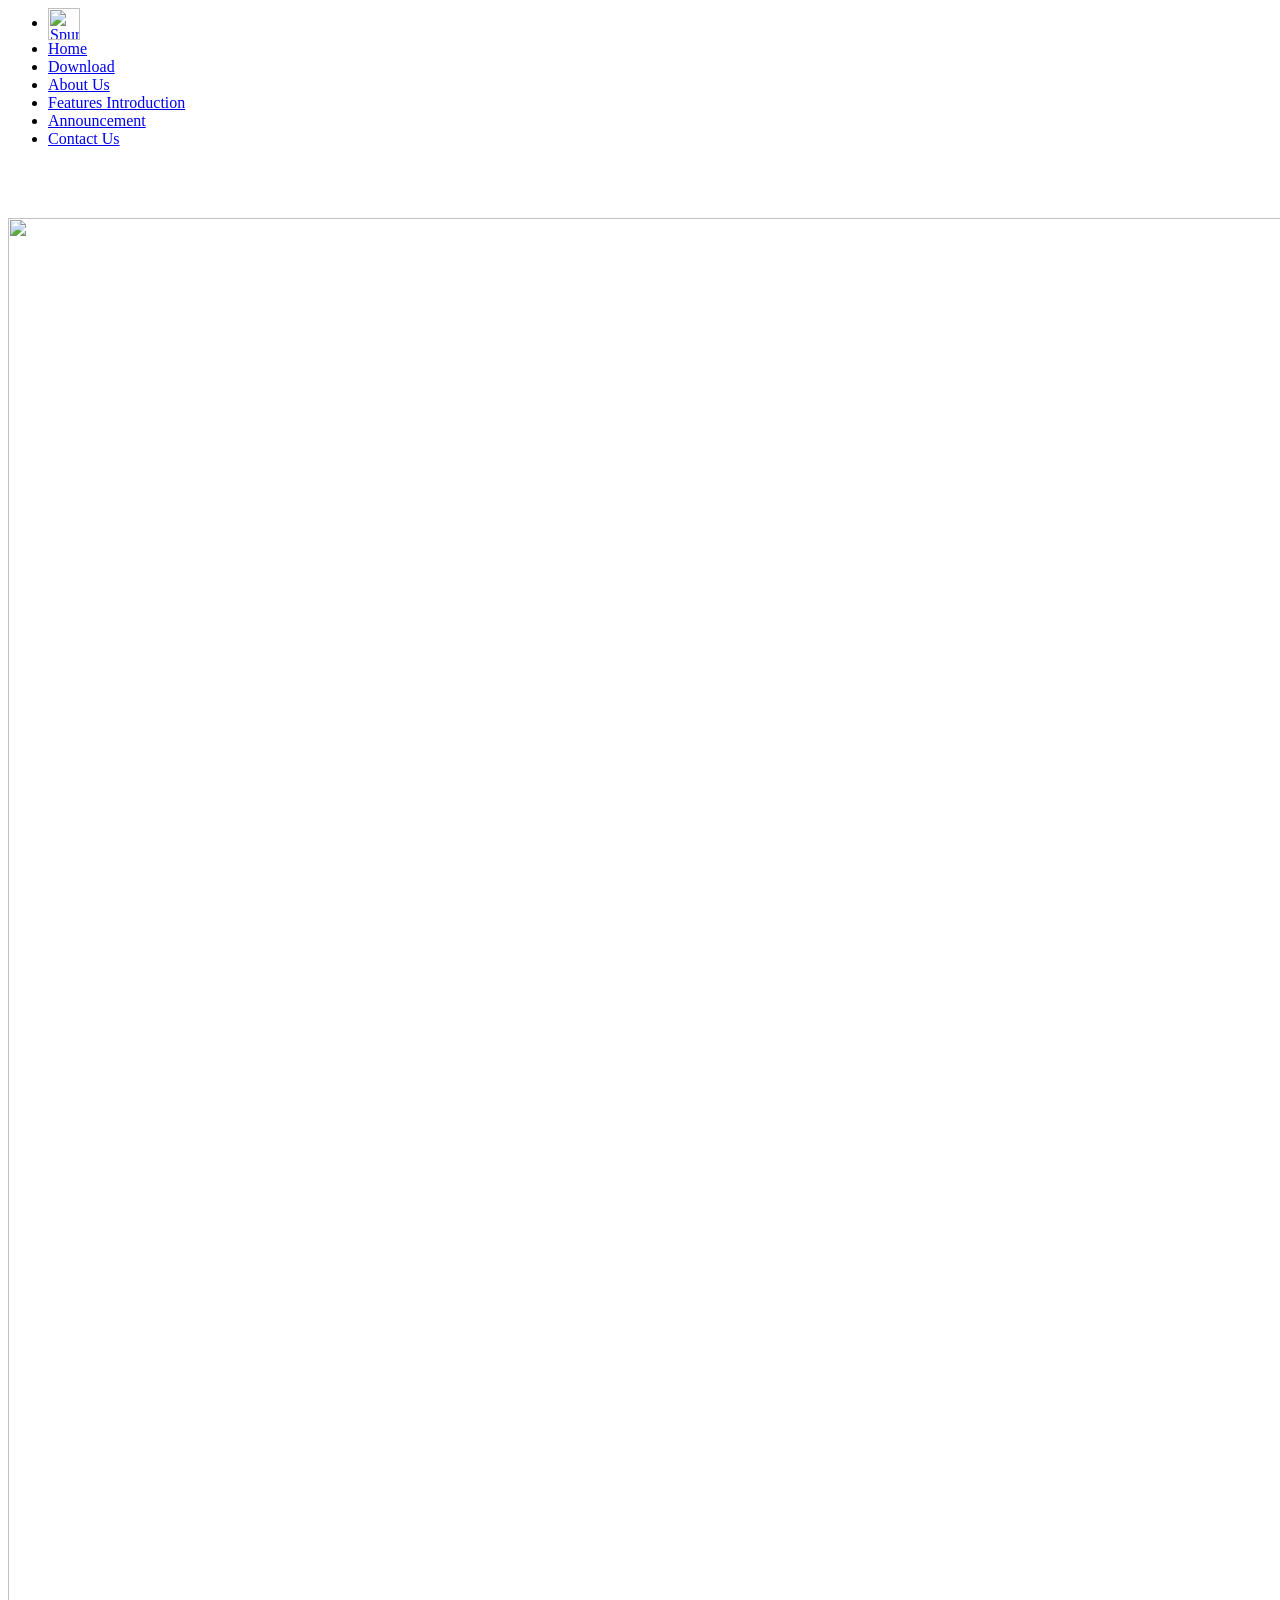
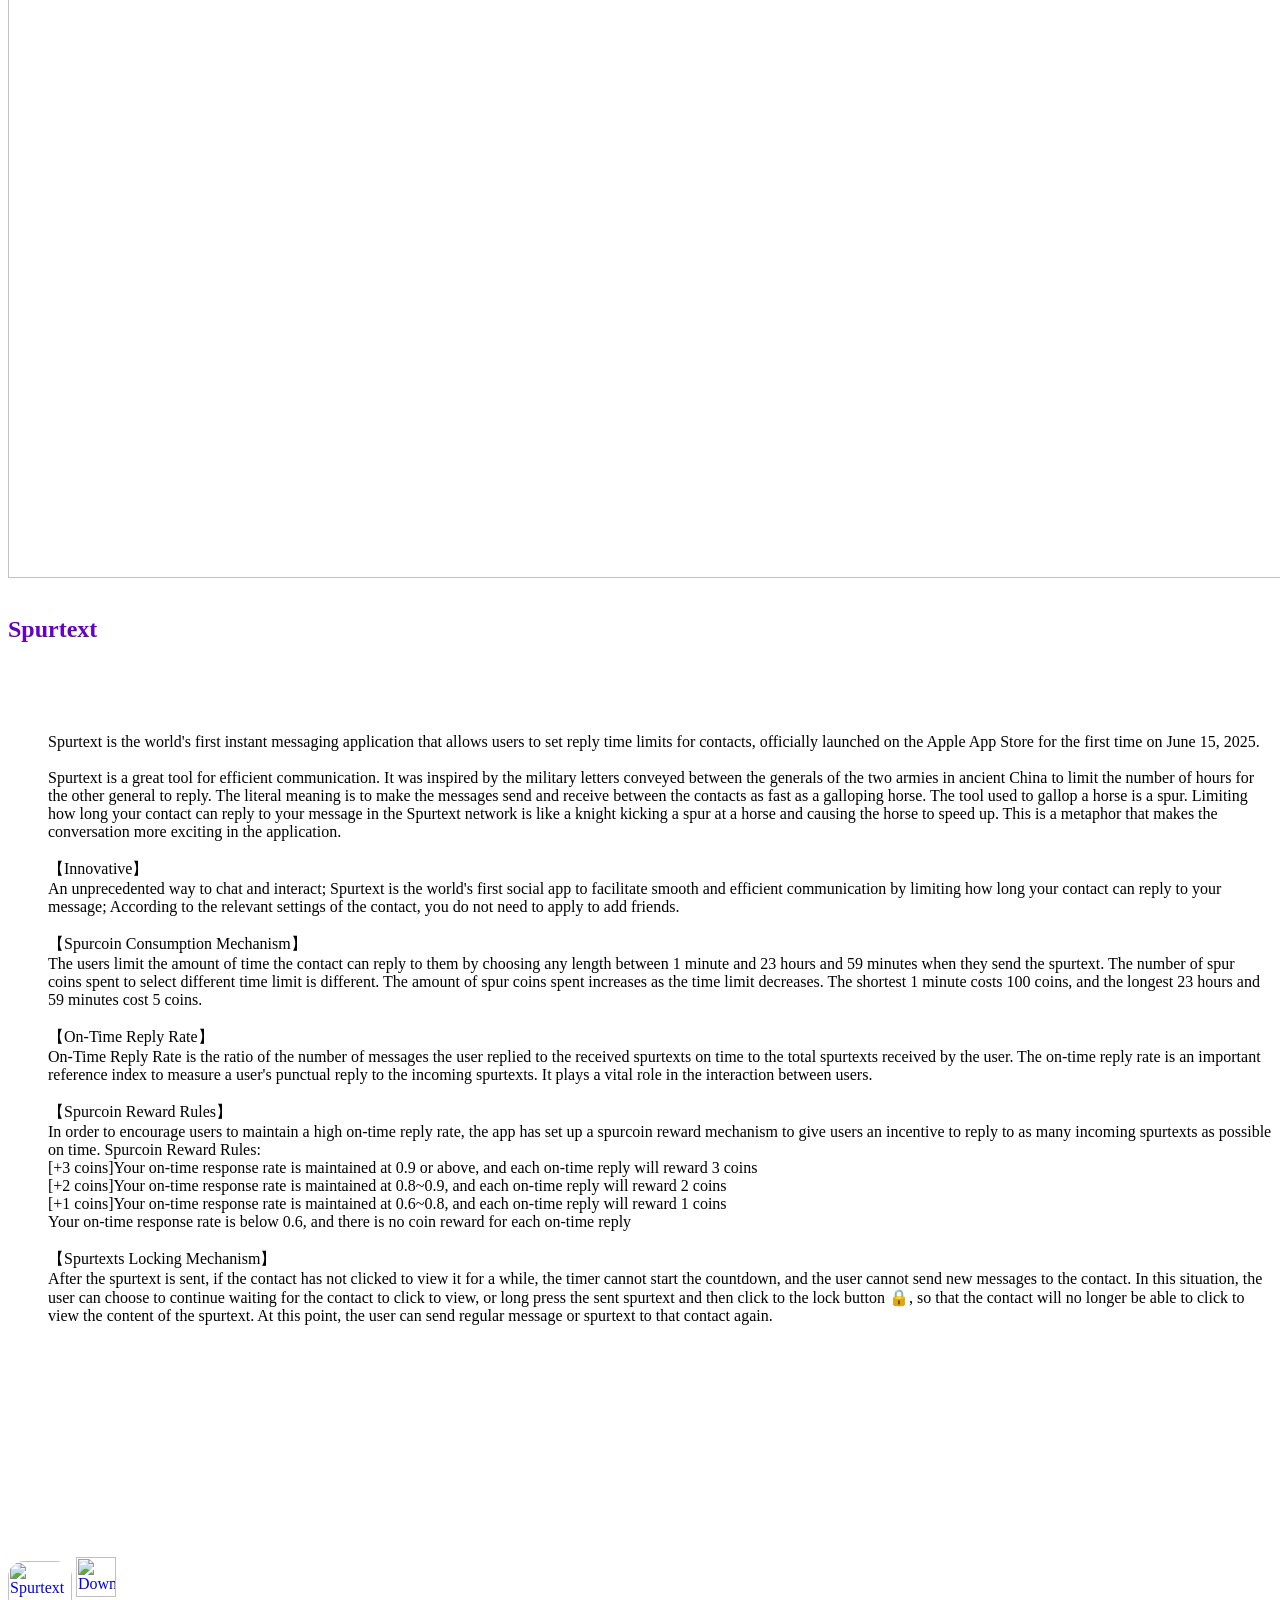
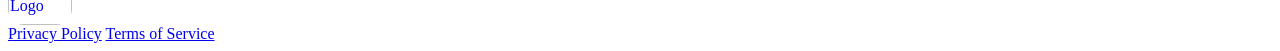
==== index.html @ 73f5a0c0 "Add files via upload" ====
<html>
<head>
<title>Spurtext Home Page</title>
  <meta charset="utf-8" />
    <meta name="viewport" content="width=device-width, initial-scale=1.0" />
    <link rel="stylesheet" href="static/css/foundation.css" />
    <script src="static/js/vendor/modernizr.js"></script>
</head>

<style>
@font-face
{
font-family: YonderRecoil;
src: url(static/font/YonderRecoil.ttf);
font-weight:bold;
}

.f_title
{
font-family:YonderRecoil;
font-size:40px;
color:#ffffff;
text-shadow:2px 2px #000000;
padding-top:50px;
}

.f_subtitle
{
font-family:YonderRecoil;
font-size:x-large;
color:#6600CC;
}

.bg_img
{
border-width:0; 
background: url('static/img/jtsunrise.jpg') repeat center;
background-color: #000;
width:100%;
height:275;
cellpadding:"0";
cellspacing:"0"
}
</style>

<body>
<div class="main-content">
<div class="fixed">
  <nav class="top-bar" data-topbar>
    <div class="nav-center">
      <ul class="nav-list">
        <li class="nav-logo">
          <a href="index.html"><img src="images/spurtextlogo.png" alt="Spurtext Logo" style="height:32px;vertical-align:middle;"></a>
        </li>
        <li><a href="home.html">Home</a></li>
        <li><a href="download.html">Download</a></li>
        <li><a href="aboutus.html">About Us</a></li>
        <li><a href="featuresintroduction.html">Features Introduction</a></li>
        <li><a href="announcement.html">Announcement</a></li>
        <li><a href="contact.html">Contact Us</a></li>
      </ul>
      <div class="menu-icon" id="menu-toggle">
        <span></span>
        <span></span>
        <span></span>
      </div>
    </div>
  </nav>
</div>

<br><br><br>
	




<!-- 页面内容 -->
<div class="row">
	<div class="large-12 columns">
		<div align="left">
				  <img src="images/spurtextlogo.png" height="1960" width="1600" style='display: block;margin-left: auto;margin-right: auto;'><br>
		</div>
	</div>
</div>


<div class="row">
	<div class="large-12 columns">
		<h2 class="f_subtitle">Spurtext<br></h2>		
	</div>
</div>

<br><br><br>	

<div class="row">
	<div class="large-12 columns">
		<ul>
			 Spurtext is the world's first instant messaging application that allows users to set reply time limits for contacts, officially launched on the Apple App Store for the first time on June 15, 2025.
			 <br><br>
			 Spurtext is a great tool for efficient communication. It was inspired by the military letters conveyed between the generals of the two armies in ancient China to limit the number of hours for the other general to reply. The literal meaning is to make the messages send and receive  between the contacts as fast as a galloping horse. The tool used to gallop a horse is a spur. Limiting how long your contact can reply to your message in the Spurtext network is like a knight kicking a spur at a horse and causing the horse to speed up. This is a metaphor that makes the conversation more exciting in the application.
			 <br><br>
			 【Innovative】<br>
			 An unprecedented way to chat and interact;
			 Spurtext is the world's first social app to facilitate smooth and efficient communication by limiting how long your contact can reply to your message;
			 According to the relevant settings of the contact, you do not need to apply to add friends.
			 <br><br>
			 【Spurcoin Consumption Mechanism】<br>
			 The users limit the amount of time the contact can reply to them by choosing any length between 1 minute and 23 hours and 59 minutes when they send the spurtext. The number of spur coins spent to select different time limit is different. The amount of spur coins spent increases as the time limit decreases. The shortest 1 minute costs 100 coins, and the longest 23 hours and 59 minutes cost 5 coins. 
			 <br><br>
			 【On-Time Reply Rate】<br>
			 On-Time Reply Rate is the ratio of the number of messages the user replied to the received spurtexts on time to the total spurtexts received by the user. The on-time reply rate is an important reference index to measure a user's punctual reply to the incoming spurtexts. It plays a vital role in the interaction between users.
			 <br><br>
			 【Spurcoin Reward Rules】<br>
			 In order to encourage users to maintain a high on-time reply rate, the app has set up a spurcoin reward mechanism to give users an incentive to reply to as many incoming spurtexts as possible on time.
			 Spurcoin Reward Rules:<br>
			 [+3 coins]Your on-time response rate is maintained at 0.9 or above, and each on-time reply will reward 3 coins <br>
			 [+2 coins]Your on-time response rate is maintained at 0.8~0.9, and each on-time reply will reward 2 coins  <br>
			 [+1 coins]Your on-time response rate is maintained at 0.6~0.8, and each on-time reply will reward 1 coins  <br>
			 Your on-time response rate is below 0.6, and there is no coin reward for each on-time reply
			 <br><br>
			 【Spurtexts Locking Mechanism】<br>
			 After the spurtext is sent, if the contact has not clicked to view it for a while, the timer cannot start the countdown, and the user cannot send new messages to the contact. In this situation, the user can choose to continue waiting for the contact to click to view, or long press the sent spurtext and then click to the lock button 🔒, so that the contact will no longer be able to click to view the content of the spurtext. At this point, the user can send regular message or spurtext to that contact again.
			 <br><br>
		</ul> 


		<br><br><br>	


		<!-- 删除或注释掉 <hr> 标签 -->
		<!-- <hr> -->

		<br><br><br><br><br>



	</div>
</div> 


<br><br><br>
	 

<script src="static/js/vendor/jquery.js"></script>
<script src="static/js/foundation.min.js"></script>
<script>$(document).foundation();</script>

<!-- 新增：三道杠弹出菜单功能（最终修正版） -->
<script>
  const menuToggle = document.getElementById('menu-toggle');
  const navList = document.querySelector('.nav-list');
  if(menuToggle && navList) {
    menuToggle.addEventListener('click', function(e) {
      e.stopPropagation();
      if(navList.classList.contains('menu-open')) {
        navList.classList.remove('menu-open');
      } else {
        navList.classList.add('menu-open');
      }
    });
    // 点击菜单项后自动关闭
    navList.querySelectorAll('a').forEach(function(link) {
      link.addEventListener('click', function() {
        if(window.innerWidth <= 900) {
          navList.classList.remove('menu-open');
        }
      });
    });
    // 点击页面其它区域关闭菜单
    document.addEventListener('click', function(e) {
      if(window.innerWidth <= 900 && navList.classList.contains('menu-open')) {
        if(!navList.contains(e.target) && e.target !== menuToggle) {
          navList.classList.remove('menu-open');
        }
      }
    });
    // 窗口变化时自适应
    window.addEventListener('resize', function() {
      if(window.innerWidth > 900) {
        navList.classList.remove('menu-open');
        navList.style.display = '';
      }
    });
  }
</script>

</div>
<div class="site-footer">
  <div class="footer-logo-group">
    <a href="index.html" class="footer-logo"><img src="images/spurtextlogo1.png" alt="Spurtext Logo" style="height:64px;vertical-align:middle;border-radius:16px;"></a>
    <a href="https://apps.apple.com/us/app/spurtext/id6476929476" target="_blank" class="footer-appstore-badge"><img src="images/Download1.png" alt="Download on the App Store" style="height:40px;"></a>
  </div>
  <a href="privacypolicy.html" id="privacy-link">Privacy Policy</a>
  <a href="termsofservice.html" id="terms-link">Terms of Service</a>
</div>
</body>
</html>
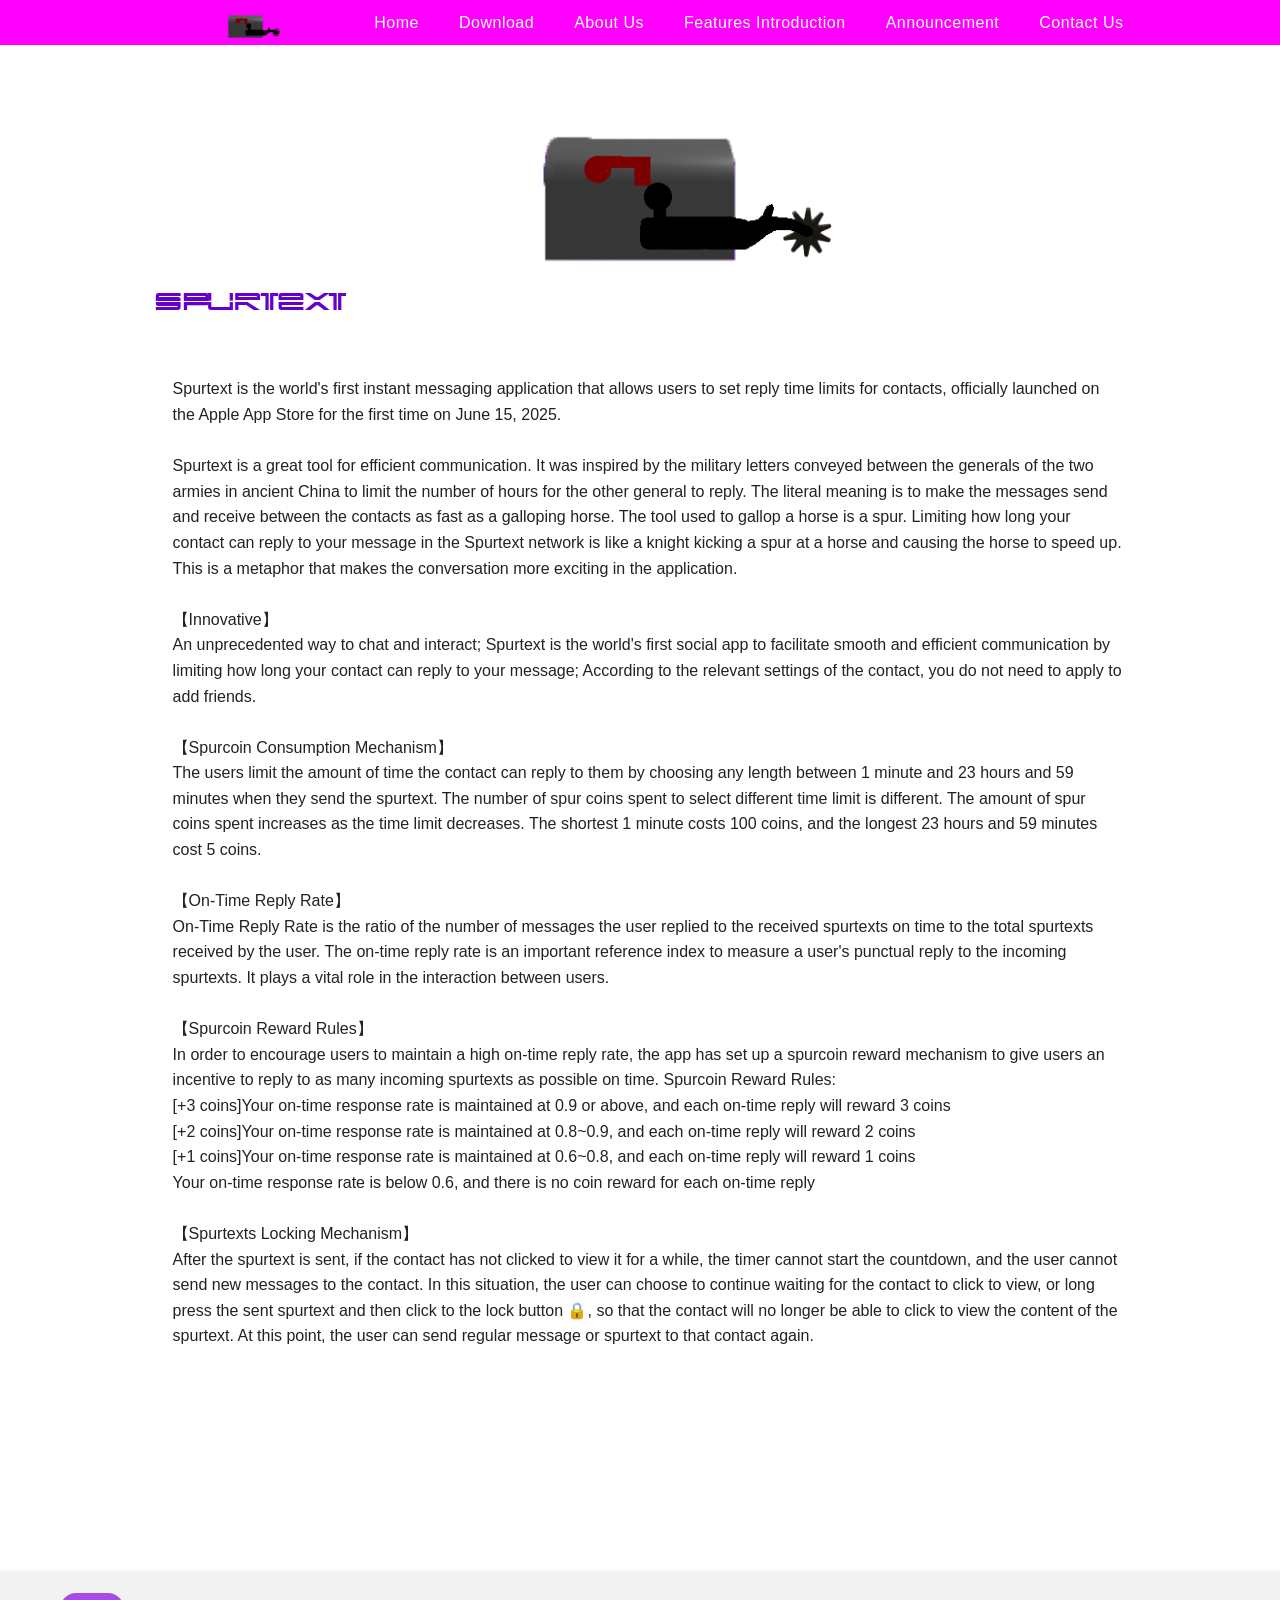
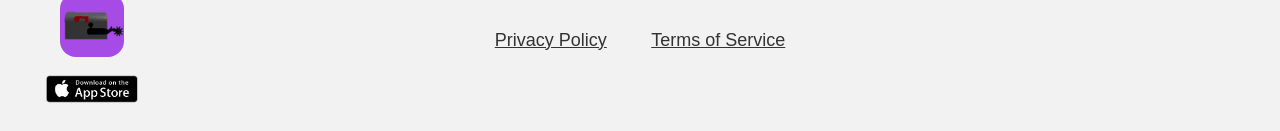
==== commit 593f0f42: "Update index.html" ====
--- a/index.html
+++ b/index.html
@@ -57,7 +57,8 @@
         <li><a href="aboutus.html">About Us</a></li>
         <li><a href="featuresintroduction.html">Features Introduction</a></li>
         <li><a href="announcement.html">Announcement</a></li>
-        <li><a href="contact.html">Contact Us</a></li>
+<!--         <li><a href="contact.html">Contact Us</a></li> -->
+        <li><a href="Contact_Us.html">Contact Us</a></li>
       </ul>
       <div class="menu-icon" id="menu-toggle">
         <span></span>
@@ -190,8 +191,10 @@
     <a href="index.html" class="footer-logo"><img src="images/spurtextlogo1.png" alt="Spurtext Logo" style="height:64px;vertical-align:middle;border-radius:16px;"></a>
     <a href="https://apps.apple.com/us/app/spurtext/id6476929476" target="_blank" class="footer-appstore-badge"><img src="images/Download1.png" alt="Download on the App Store" style="height:40px;"></a>
   </div>
-  <a href="privacypolicy.html" id="privacy-link">Privacy Policy</a>
-  <a href="termsofservice.html" id="terms-link">Terms of Service</a>
+<!--   <a href="privacypolicy.html" id="privacy-link">Privacy Policy</a>
+  <a href="termsofservice.html" id="terms-link">Terms of Service</a> -->
+  <a href="Privacy_Policy.html" id="privacy-link">Privacy Policy</a>
+  <a href="Terms_Of_Service.html" id="terms-link">Terms of Service</a>
 </div>
 </body>
-</html>+</html>
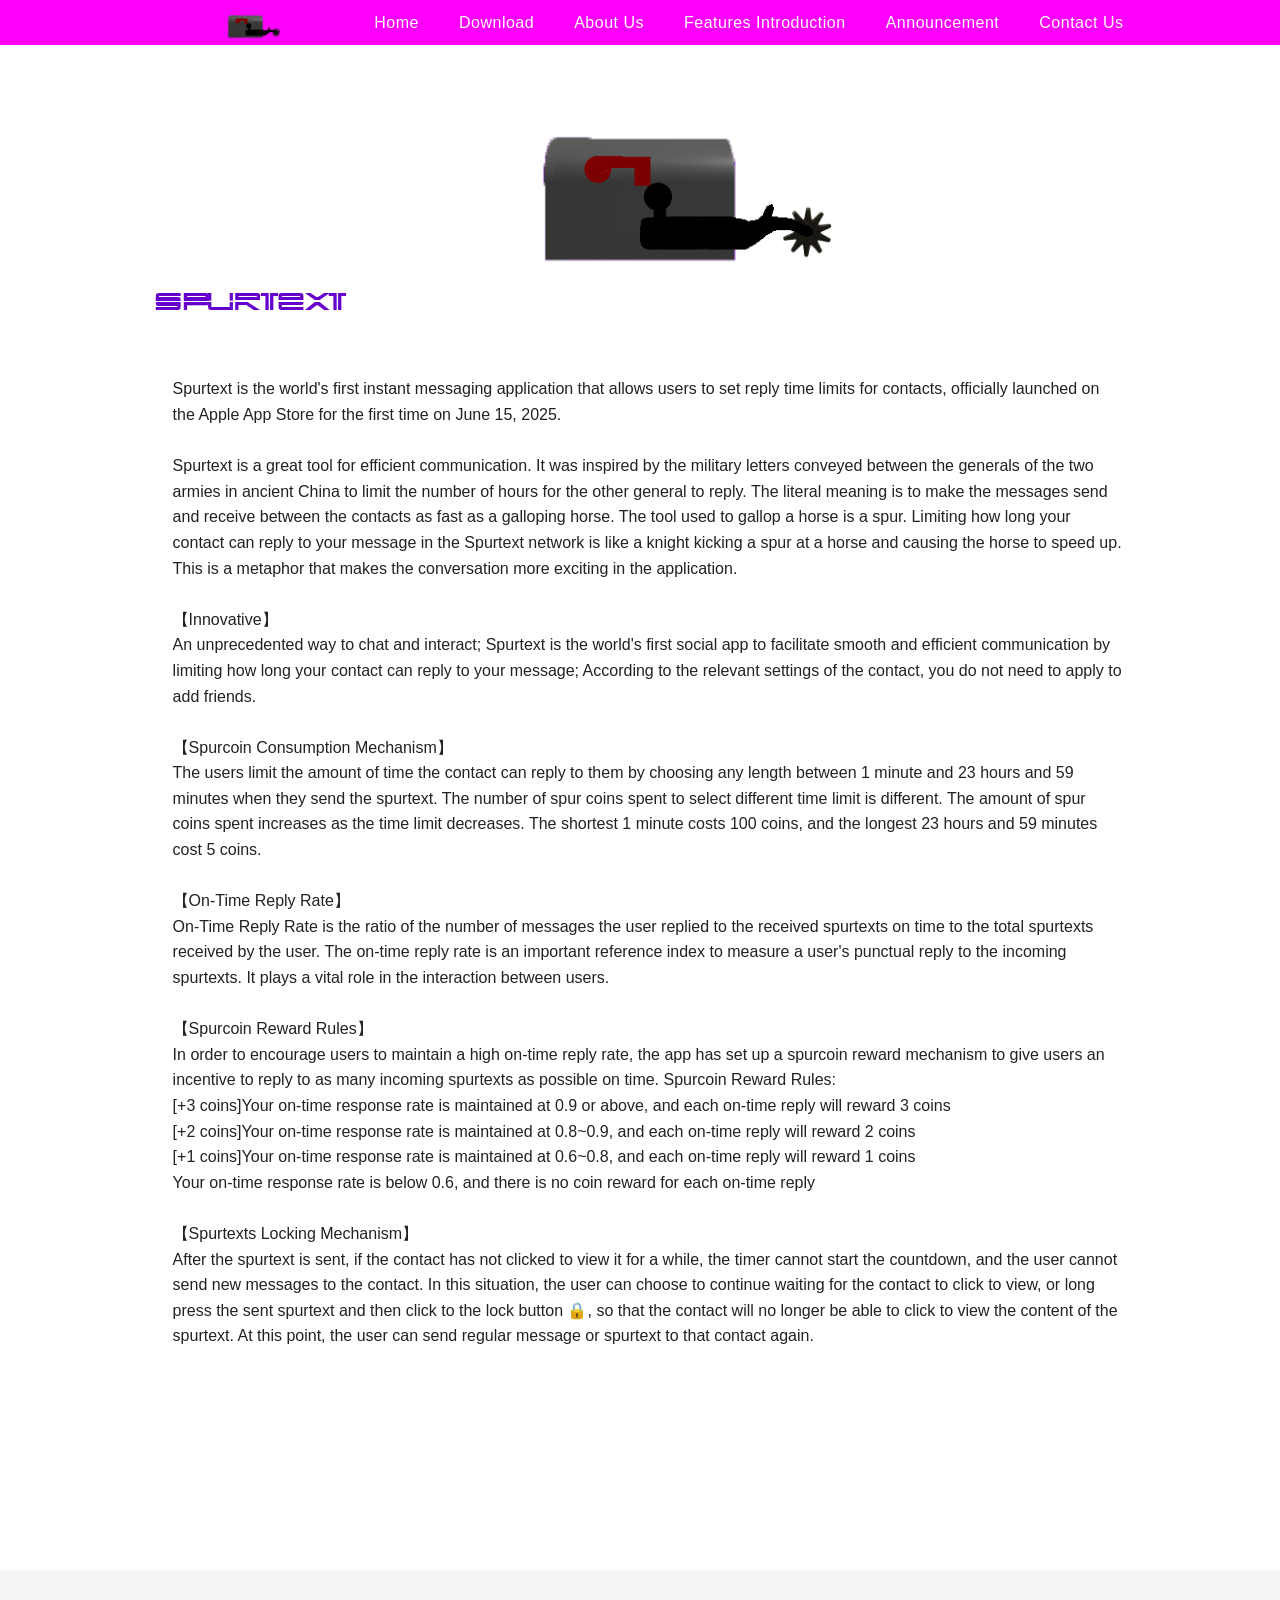
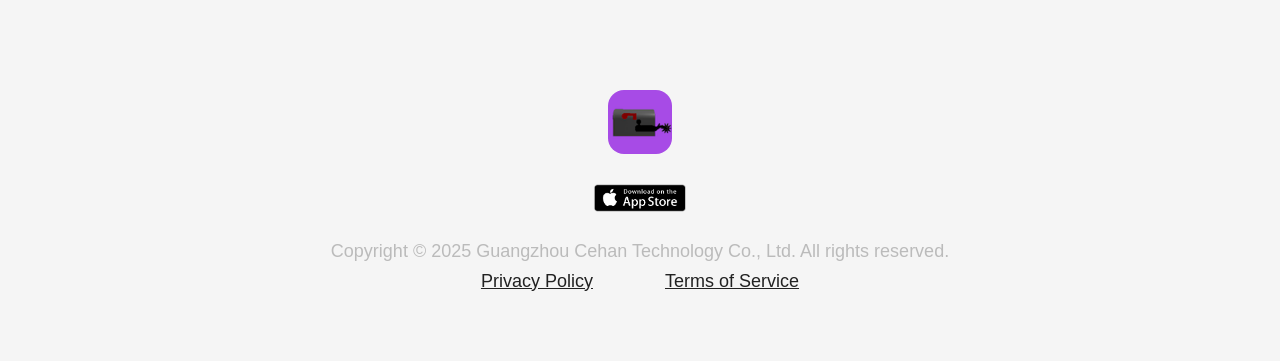
==== commit 22296c62: "updated" ====
--- a/index.html
+++ b/index.html
@@ -187,14 +187,15 @@
 
 </div>
 <div class="site-footer">
-  <div class="footer-logo-group">
-    <a href="index.html" class="footer-logo"><img src="images/spurtextlogo1.png" alt="Spurtext Logo" style="height:64px;vertical-align:middle;border-radius:16px;"></a>
-    <a href="https://apps.apple.com/us/app/spurtext/id6476929476" target="_blank" class="footer-appstore-badge"><img src="images/Download1.png" alt="Download on the App Store" style="height:40px;"></a>
+  <a href="index.html"><img src="images/spurtextlogo1.png" alt="Spurtext Logo" class="footer-logo"></a>
+  <a href="https://apps.apple.com/us/app/spurtext/id6476929476" target="_blank" class="footer-appstore-badge">
+    <img src="images/Download1.png" alt="Download on the App Store">
+  </a>
+  <div class="footer-copyright">Copyright © 2025 Guangzhou Cehan Technology Co., Ltd. All rights reserved.</div>
+  <div class="footer-links">
+    <a href="Privacy_Policy.html" id="privacy-link">Privacy Policy</a>
+    <a href="Terms_Of_Service.html" id="terms-link">Terms of Service</a>
   </div>
-<!--   <a href="privacypolicy.html" id="privacy-link">Privacy Policy</a>
-  <a href="termsofservice.html" id="terms-link">Terms of Service</a> -->
-  <a href="Privacy_Policy.html" id="privacy-link">Privacy Policy</a>
-  <a href="Terms_Of_Service.html" id="terms-link">Terms of Service</a>
 </div>
 </body>
 </html>
